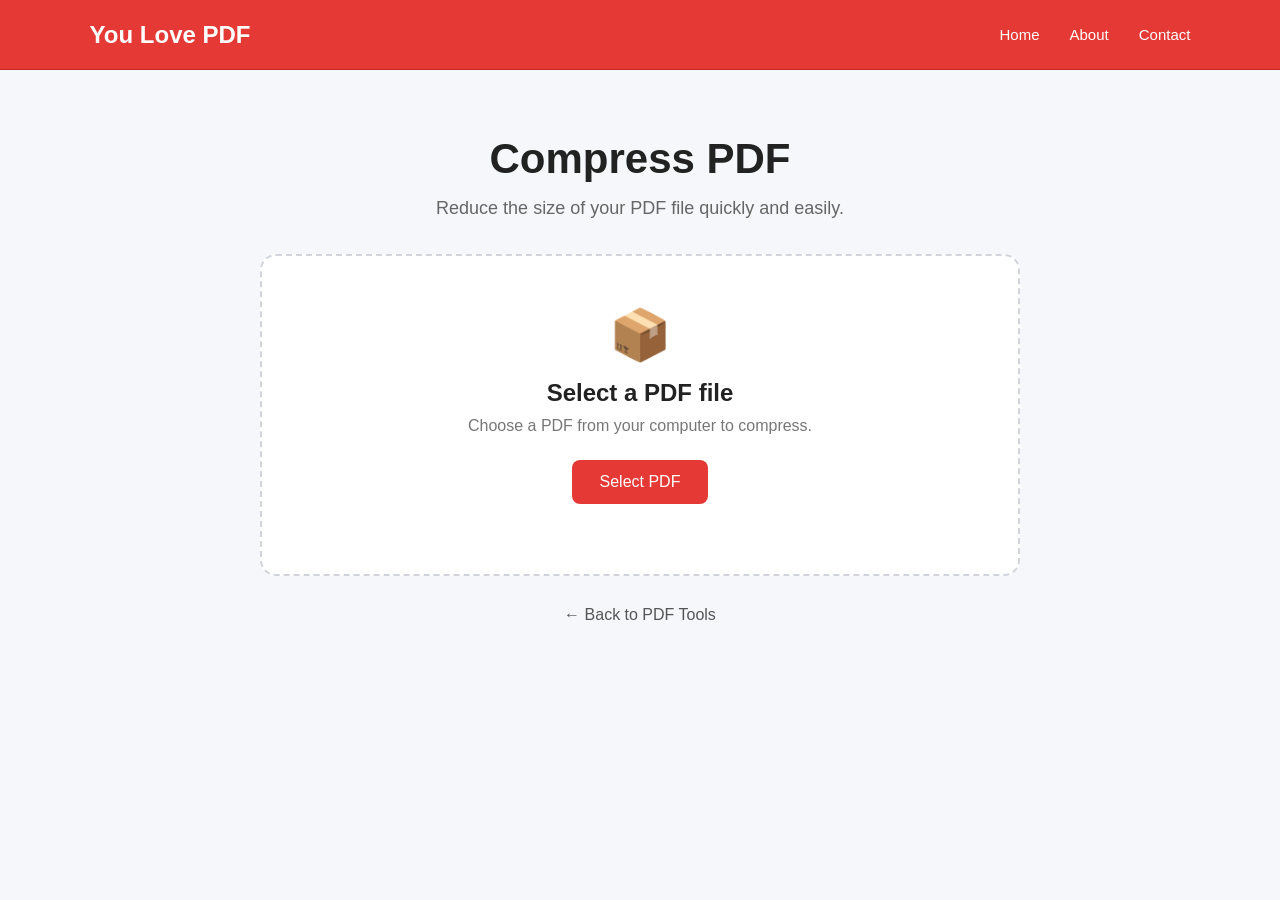
==== tools/compress.html @ 7186e569 "Update compress.html" ====
<!DOCTYPE html><html lang="en"><head>
    <meta charset="UTF-8">
    <meta name="viewport" content="width=device-width, initial-scale=1.0"><title>Compress PDF - You Love PDF</title>

<style>
    * {
        margin: 0;
        padding: 0;
        box-sizing: border-box;
    }

    body {
        font-family: Arial, sans-serif;
        background: #f5f7fb;
        color: #222;
    }

    .header {
        width: 100%;
        min-height: 70px;
        background: #e53935;
        display: flex;
        align-items: center;
        justify-content: space-between;
        padding: 0 7%;
        border-bottom: 1px solid #c62828;
        position: sticky;
        top: 0;
        z-index: 1000;
    }

    .logo {
        font-size: 24px;
        font-weight: bold;
        color: #ffffff;
    }

    .navbar {
        display: flex;
        gap: 30px;
    }

    .navbar a {
        text-decoration: none;
        color: #ffffff;
        font-size: 15px;
        transition: color 0.2s ease;
    }

    .navbar a:hover {
        color: #ffd6d6;
    }

    .top-ad {
        width: min(970px, 92%);
        min-height: 90px;
        margin: 18px auto 0;
        background: #ffffff;
        border: 1px solid #e2e5ea;
        border-radius: 10px;
        display: flex;
        align-items: center;
        justify-content: center;
        color: #999;
        font-size: 13px;
        position: relative;
        overflow: hidden;
    }

    .top-ad-label {
        position: absolute;
        top: 6px;
        left: 8px;
        font-size: 10px;
        color: #aaa;
        text-transform: uppercase;
    }

    .container {
        max-width: 800px;
        margin: 45px auto 70px;
        padding: 20px;
        text-align: center;
    }

    h1 {
        font-size: 42px;
        margin-bottom: 15px;
    }

    .description {
        color: #666;
        font-size: 18px;
        margin-bottom: 35px;
    }

    .upload-box {
        background: white;
        border: 2px dashed #d1d5db;
        border-radius: 16px;
        padding: 50px 20px;
    }

    .upload-icon {
        font-size: 50px;
        margin-bottom: 15px;
    }

    .upload-box h2 {
        margin-bottom: 10px;
    }

    .upload-box p {
        color: #777;
        margin-bottom: 25px;
    }

    .upload-button {
        display: inline-block;
        background: #e53935;
        color: white;
        padding: 13px 28px;
        border-radius: 8px;
        cursor: pointer;
        font-size: 16px;
    }

    .upload-button:hover {
        background: #c62828;
    }

    #pdfFile {
        display: none;
    }

    #fileName {
        margin-top: 20px;
        color: #333;
        font-weight: bold;
    }

    #fileSize {
        margin-top: 8px;
        color: #666;
    }

    #compressButton {
        display: none;
        margin-top: 20px;
        padding: 13px 28px;
        background: #e53935;
        color: white;
        border: none;
        border-radius: 8px;
        cursor: pointer;
        font-size: 16px;
    }

    #compressButton:hover {
        background: #c62828;
    }

    #compressButton:disabled {
        opacity: 0.7;
        cursor: not-allowed;
    }

    #processingArea {
        display: none;
        margin: 28px auto 0;
        max-width: 520px;
    }

    #progressPercentage {
        font-size: 22px;
        font-weight: bold;
        margin-bottom: 10px;
    }

    .progress-track {
        width: 100%;
        height: 12px;
        background: #e5e7eb;
        border-radius: 999px;
        overflow: hidden;
    }

    #progressBar {
        width: 0%;
        height: 100%;
        background: #e53935;
        border-radius: 999px;
        transition: width 0.25s ease;
    }

    #progressText {
        margin-top: 10px;
        color: #666;
        font-size: 14px;
    }

    #status {
        margin-top: 20px;
        color: #555;
        font-weight: bold;
    }

    #result {
        margin-top: 15px;
        color: #333;
    }

    #downloadButton {
        display: none;
        margin: 24px auto 0;
        padding: 13px 28px;
        background: #e53935;
        color: white;
        border: none;
        border-radius: 8px;
        cursor: pointer;
        font-size: 16px;
    }

    #downloadButton:hover {
        background: #c62828;
    }

    /* Modal overlay */
    #adWatchPanel {
        display: none;
        position: fixed;
        inset: 0;
        background: rgba(0, 0, 0, 0.55);
        z-index: 5000;
        align-items: center;
        justify-content: center;
        padding: 20px;
    }

    .ad-modal {
        width: min(500px, 100%);
        background: #ffffff;
        border-radius: 14px;
        padding: 25px;
        text-align: center;
        box-shadow: 0 20px 60px rgba(0, 0, 0, 0.25);
    }

    .ad-modal h3 {
        margin-bottom: 10px;
        font-size: 22px;
    }

    .ad-modal p {
        color: #666;
        font-size: 14px;
        line-height: 1.5;
        margin-bottom: 18px;
    }

    .ad-watch-box {
        min-height: 180px;
        background: #f8f8f8;
        border: 1px dashed #cfd3d8;
        border-radius: 8px;
        display: flex;
        align-items: center;
        justify-content: center;
        color: #999;
        margin-bottom: 18px;
    }

    #watchAdButton,
    #finalDownloadButton {
        padding: 12px 25px;
        border: none;
        border-radius: 8px;
        background: #e53935;
        color: #fff;
        cursor: pointer;
        font-size: 15px;
    }

    #watchAdButton:hover,
    #finalDownloadButton:hover {
        background: #c62828;
    }

    #watchAdButton:disabled {
        opacity: 0.65;
        cursor: not-allowed;
    }

    #finalDownloadButton {
        display: none;
    }

    .ad-complete-message {
        display: none;
        color: #16803c;
        font-weight: bold;
        margin-bottom: 15px;
    }

    .back-button {
        display: inline-block;
        margin-top: 30px;
        text-decoration: none;
        color: #555;
    }

    @media (max-width: 768px) {

        .header {
            min-height: auto;
            padding: 20px;
            flex-direction: column;
            gap: 15px;
        }

        .navbar {
            gap: 18px;
            flex-wrap: wrap;
            justify-content: center;
        }

        .top-ad {
            min-height: 70px;
        }

        .container {
            margin: 40px auto;
        }

        h1 {
            font-size: 32px;
        }

        .upload-box {
            padding: 40px 15px;
        }
    }
</style>

</head><body><header class="header">

    <div class="logo">
        You Love PDF
    </div>

    <nav class="navbar">
        <a href="../index.html">Home</a>
        <a href="../index.html#about">About</a>
        <a href="../index.html#contact">Contact</a>
    </nav>

</header>


<!-- Top Advertisement -->
<script>
  atOptions = {
    'key' : 'cf214cc4beeef86b4675d612a4bde530',
    'format' : 'iframe',
    'height' : 90,
    'width' : 728,
    'params' : {}
  };
</script>
<script src="https://www.highrevenueformat.com/cf214cc4beeef86b4675d612a4bde530/invoke.js"></script>


<main class="container">

    <h1>Compress PDF</h1>

    <p class="description">
        Reduce the size of your PDF file quickly and easily.
    </p>


    <div class="upload-box">

        <div class="upload-icon">📦</div>

        <h2>Select a PDF file</h2>

        <p>
            Choose a PDF from your computer to compress.
        </p>


        <label for="pdfFile" class="upload-button">
            Select PDF
        </label>

        <input
            type="file"
            id="pdfFile"
            accept=".pdf,application/pdf"
        >


        <div id="fileName"></div>

        <div id="fileSize"></div>


        <button id="compressButton">
            Compress PDF
        </button>


        <div id="processingArea">

            <div id="progressPercentage">
                0%
            </div>

            <div class="progress-track">
                <div id="progressBar"></div>
            </div>

            <div id="progressText">
                Preparing...
            </div>

            <button id="downloadButton">
                Download PDF
            </button>

        </div>


        <div id="status"></div>

        <div id="result"></div>

    </div>


    <a href="../index.html" class="back-button">
        ← Back to PDF Tools
    </a>

</main>


<!-- Watch Ad Modal -->
<div id="adWatchPanel">

    <div class="ad-modal">

        <h3>
            Watch Ad to Download
        </h3>

        <p>
            Your PDF is ready. Watch the advertisement to unlock your download.
        </p>

        <div class="ad-watch-box" id="adContainer">
            Advertisement
        </div>

        <div class="ad-complete-message" id="adCompleteMessage">
            Ad completed. Your PDF is ready to download.
        </div>

        <button id="watchAdButton">
            Watch Ad
        </button>

        <button id="finalDownloadButton">
            Download PDF
        </button>

    </div>

</div>


<script>

    const BACKEND_URL =
        "https://you-love-pdf-backend.onrender.com";


    const pdfFile =
        document.getElementById("pdfFile");

    const fileName =
        document.getElementById("fileName");

    const fileSize =
        document.getElementById("fileSize");

    const compressButton =
        document.getElementById("compressButton");

    const status =
        document.getElementById("status");

    const result =
        document.getElementById("result");

    const progressArea =
        document.getElementById("processingArea");

    const progressBar =
        document.getElementById("progressBar");

    const progressPercentage =
        document.getElementById("progressPercentage");

    const progressText =
        document.getElementById("progressText");

    const downloadButton =
        document.getElementById("downloadButton");

    const adWatchPanel =
        document.getElementById("adWatchPanel");

    const watchAdButton =
        document.getElementById("watchAdButton");

    const finalDownloadButton =
        document.getElementById("finalDownloadButton");

    const adCompleteMessage =
        document.getElementById("adCompleteMessage");


    let readyDownloadUrl = null;

    let readyDownloadName = null;


    function formatSize(bytes) {

        if (bytes < 1024) {
            return bytes.toFixed(0) + " B";
        }

        if (bytes < 1024 * 1024) {
            return (bytes / 1024).toFixed(2) + " KB";
        }

        return (bytes / (1024 * 1024)).toFixed(2) + " MB";
    }


    pdfFile.addEventListener("change", function () {

        if (pdfFile.files.length === 0) {
            return;
        }


        const file =
            pdfFile.files[0];


        if (
            file.type !== "application/pdf" &&
            !file.name.toLowerCase().endsWith(".pdf")
        ) {

            alert("Please select a PDF file.");

            pdfFile.value = "";

            return;
        }


        fileName.textContent =
            "Selected: " + file.name;


        fileSize.textContent =
            "Original size: " +
            formatSize(file.size);


        compressButton.style.display =
            "inline-block";


        status.textContent = "";

        result.textContent = "";

    });


    compressButton.addEventListener(
        "click",
        async function () {

            if (pdfFile.files.length === 0) {

                alert(
                    "Please select a PDF file first."
                );

                return;
            }


            const file =
                pdfFile.files[0];


            compressButton.disabled =
                true;

            downloadButton.style.display =
                "none";


            if (readyDownloadUrl) {

                URL.revokeObjectURL(
                    readyDownloadUrl
                );

                readyDownloadUrl = null;
            }


            progressArea.style.display =
                "block";


            status.textContent = "";

            result.textContent = "";

            progressBar.style.width =
                "0%";

            progressPercentage.textContent =
                "0%";

            progressPercentage.style.display =
                "";

            document
                .querySelector(
                    "#processingArea .progress-track"
                )
                .style.display = "";


            progressText.textContent =
                "Preparing compression...";

            progressText.style.display =
                "";


            compressButton.textContent =
                "Compressing...";


            status.textContent =
                "Uploading PDF...";


            let progress = 5;


            progressBar.style.width =
                progress + "%";

            progressPercentage.textContent =
                progress + "%";


            const progressTimer =
                setInterval(function () {

                    if (progress < 90) {

                        progress += Math.max(
                            1,
                            Math.round(
                                (90 - progress) / 12
                            )
                        );


                        if (progress > 90) {
                            progress = 90;
                        }


                        progressBar.style.width =
                            progress + "%";


                        progressPercentage.textContent =
                            progress + "%";


                        progressText.textContent =
                            progress < 35
                                ? "Uploading PDF..."
                                : "Compressing PDF...";
                    }

                }, 350);


            try {

                const formData =
                    new FormData();


                formData.append(
                    "file",
                    file
                );


                status.textContent =
                    "Compressing PDF...";


                const response =
                    await fetch(
                        BACKEND_URL + "/compress",
                        {
                            method: "POST",
                            body: formData
                        }
                    );


                if (!response.ok) {

                    let errorMessage =
                        "PDF compression failed.";


                    try {

                        const errorData =
                            await response.json();


                        if (errorData.message) {

                            errorMessage =
                                errorData.message;
                        }

                    } catch (e) {

                    }


                    throw new Error(
                        errorMessage
                    );
                }


                status.textContent =
                    "Preparing download...";


                const compressedBlob =
                    await response.blob();


                clearInterval(
                    progressTimer
                );


                const compressedSize =
                    compressedBlob.size;


                readyDownloadUrl =
                    URL.createObjectURL(
                        compressedBlob
                    );


                readyDownloadName =
                    "compressed-" +
                    file.name;


                progressBar.style.width =
                    "100%";


                progressPercentage.textContent =
                    "100%";


                progressText.textContent =
                    "PDF is ready to download.";


                if (compressedSize < file.size) {

                    const reduction =
                        (
                            (
                                (file.size - compressedSize)
                                / file.size
                            ) * 100
                        ).toFixed(1);


                    status.textContent =
                        "Compression complete!";


                    result.textContent =
                        "Original: " +
                        formatSize(file.size) +
                        " → Compressed: " +
                        formatSize(compressedSize) +
                        " (" +
                        reduction +
                        "% smaller)";

                } else {

                    status.textContent =
                        "PDF processed successfully.";


                    result.textContent =
                        "The PDF could not be reduced further, so the original file was kept.";
                }


                setTimeout(function () {

                    progressPercentage.style.display =
                        "none";


                    document
                        .querySelector(
                            "#processingArea .progress-track"
                        )
                        .style.display =
                        "none";


                    progressText.style.display =
                        "none";


                    downloadButton.style.display =
                        "inline-block";

                }, 250);


            } catch (error) {

                clearInterval(
                    progressTimer
                );


                progressArea.style.display =
                    "none";


                progressPercentage.style.display =
                    "";


                document
                    .querySelector(
                        "#processingArea .progress-track"
                    )
                    .style.display =
                    "";


                progressText.style.display =
                    "";


                downloadButton.style.display =
                    "none";


                console.error(
                    "Compression error:",
                    error
                );


                status.textContent =
                    "";


                alert(
                    error.message ||
                    "Sorry, this PDF could not be compressed."
                );

            }


            compressButton.disabled =
                false;


            compressButton.textContent =
                "Compress PDF";

        }
    );


    /*
     * STEP 1:
     * User clicks Download PDF.
     * Open the Watch Ad popup.
     */

    downloadButton.addEventListener(
        "click",
        function () {

            if (!readyDownloadUrl) {

                alert(
                    "Your PDF is not ready yet."
                );

                return;
            }


            adWatchPanel.style.display =
                "flex";


            watchAdButton.disabled =
                false;


            watchAdButton.textContent =
                "Watch Ad";


            finalDownloadButton.style.display =
                "none";


            adCompleteMessage.style.display =
                "none";

        }
    );


    /*
     * STEP 2:
     * Demo advertisement.
     *
     * IMPORTANT:
     * This is only a temporary demo timer.
     * Later the real ad provider callback
     * can be connected here.
     */

    watchAdButton.addEventListener(
        "click",
        function () {

            watchAdButton.disabled =
                true;


            let seconds = 5;


            watchAdButton.textContent =
                "Ad playing... " +
                seconds +
                "s";


            const adTimer =
                setInterval(
                    function () {

                        seconds--;


                        if (seconds > 0) {

                            watchAdButton.textContent =
                                "Ad playing... " +
                                seconds +
                                "s";

                        } else {

                            clearInterval(
                                adTimer
                            );


                            watchAdButton.style.display =
                                "none";


                            adCompleteMessage.style.display =
                                "block";


                            /*
                             * Do NOT automatically
                             * download here.
                             *
                             * The user must click the
                             * final download button.
                             */

                            finalDownloadButton.style.display =
                                "inline-block";

                        }

                    },
                    1000
                );

        }
    );


    /*
     * STEP 3:
     * Actual PDF download.
     *
     * This happens from a real user click,
     * so browser download blocking is avoided.
     */

    finalDownloadButton.addEventListener(
        "click",
        function () {

            if (!readyDownloadUrl) {

                alert(
                    "Your PDF is not ready yet."
                );

                return;
            }


            const downloadLink =
                document.createElement("a");


            downloadLink.href =
                readyDownloadUrl;


            downloadLink.download =
                readyDownloadName ||
                "compressed.pdf";


            document.body.appendChild(
                downloadLink
            );


            downloadLink.click();


            downloadLink.remove();


            /*
             * Close popup after download.
             */

            setTimeout(function () {

                adWatchPanel.style.display =
                    "none";


                finalDownloadButton.style.display =
                    "none";


                adCompleteMessage.style.display =
                    "none";


                watchAdButton.style.display =
                    "inline-block";


                watchAdButton.disabled =
                    false;


                watchAdButton.textContent =
                    "Watch Ad";


            }, 500);


            /*
             * Release the temporary
             * browser memory after download.
             */

            setTimeout(function () {

                if (readyDownloadUrl) {

                    URL.revokeObjectURL(
                        readyDownloadUrl
                    );

                    readyDownloadUrl = null;
                }

            }, 1500);

        }
    );


    /*
     * Close popup if user clicks
     * outside the modal.
     */

    adWatchPanel.addEventListener(
        "click",
        function (event) {

            if (event.target === adWatchPanel) {

                adWatchPanel.style.display =
                    "none";
            }

        }
    );

</script>

</body></html>
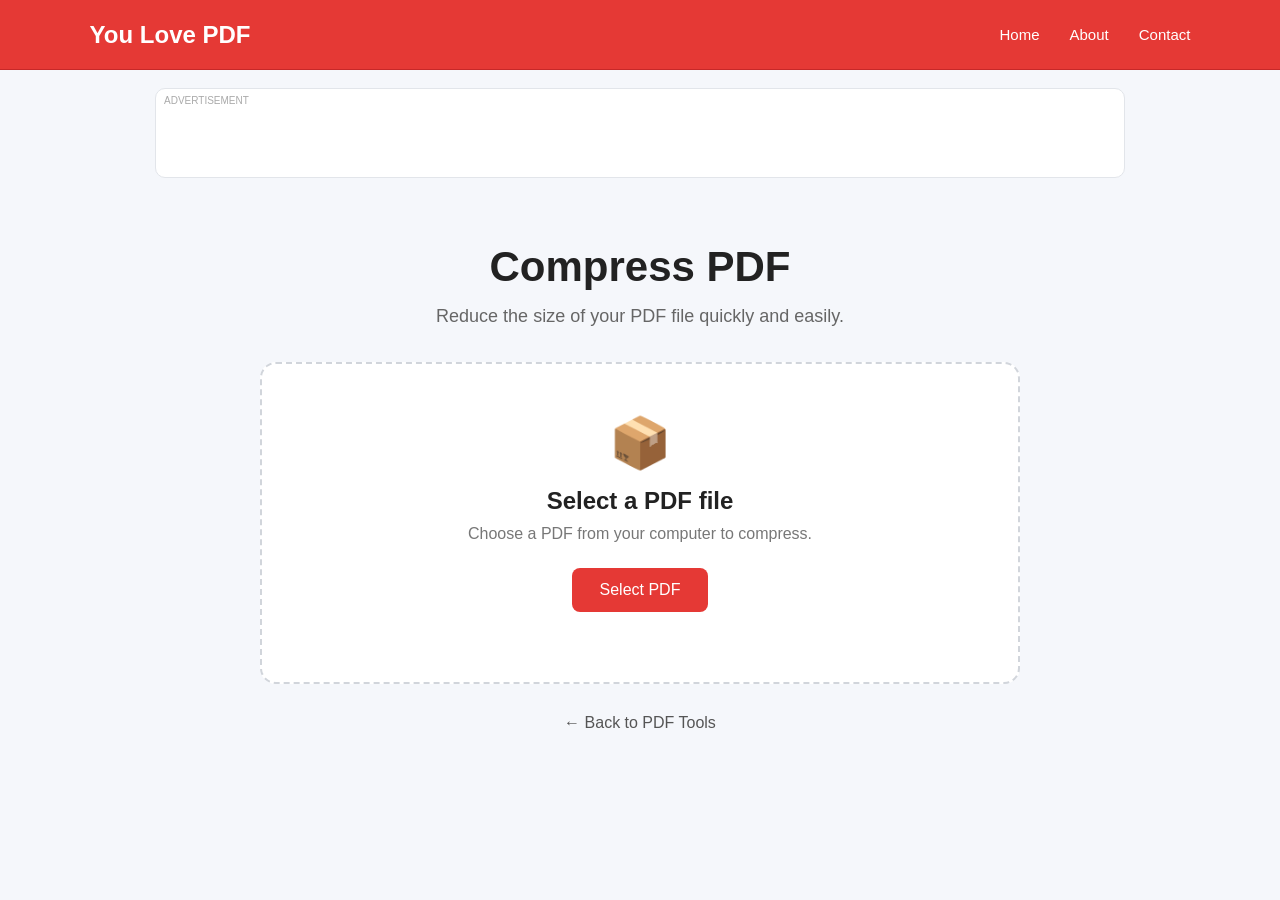
==== commit 407dc315: "Update compress.html" ====
--- a/tools/compress.html
+++ b/tools/compress.html
@@ -359,16 +359,25 @@
 
 
 <!-- Top Advertisement -->
-<script>
-  atOptions = {
-    'key' : 'cf214cc4beeef86b4675d612a4bde530',
-    'format' : 'iframe',
-    'height' : 90,
-    'width' : 728,
-    'params' : {}
-  };
-</script>
-<script src="https://www.highrevenueformat.com/cf214cc4beeef86b4675d612a4bde530/invoke.js"></script>
+    
+<div class="top-ad">
+    <span class="top-ad-label">Advertisement</span>
+
+    <div class="ad-container">
+        <script>
+            atOptions = {
+                'key' : 'cf214cc4beeef86b4675d612a4bde530',
+                'format' : 'iframe',
+                'height' : 90,
+                'width' : 728,
+                'params' : {}
+            };
+        </script>
+
+        <script src="https://www.highrevenueformat.com/cf214cc4beeef86b4675d612a4bde530/invoke.js"></script>
+    </div>
+</div>
+
 
 
 <main class="container">
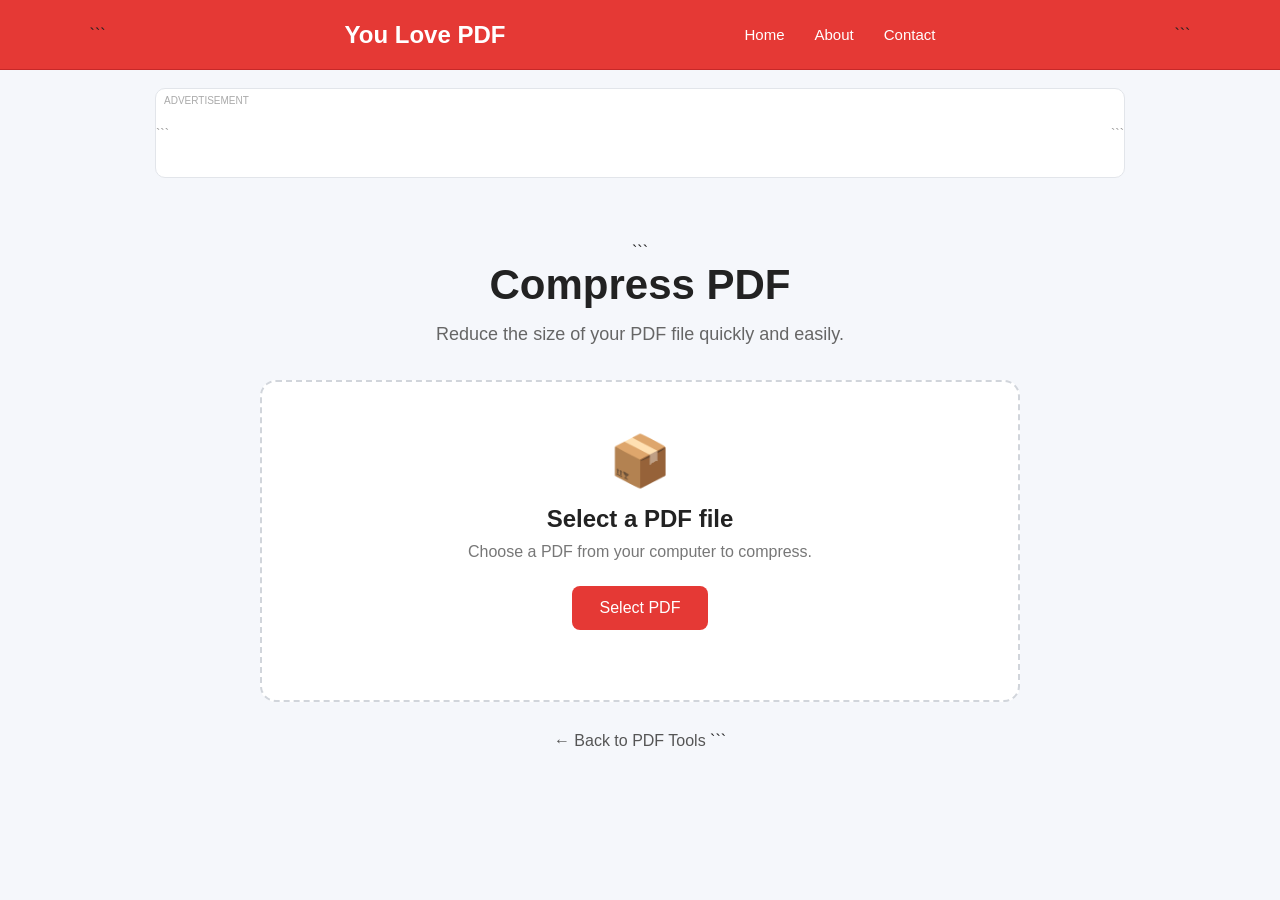
==== commit e76f5d05: "Update compress.html" ====
--- a/tools/compress.html
+++ b/tools/compress.html
@@ -1,6 +1,10 @@
-<!DOCTYPE html><html lang="en"><head>
+<!DOCTYPE html>
+
+<html lang="en">
+<head>
     <meta charset="UTF-8">
-    <meta name="viewport" content="width=device-width, initial-scale=1.0"><title>Compress PDF - You Love PDF</title>
+    <meta name="viewport" content="width=device-width, initial-scale=1.0">
+    <title>Compress PDF - You Love PDF</title>
 
 <style>
     * {
@@ -74,6 +78,21 @@
         font-size: 10px;
         color: #aaa;
         text-transform: uppercase;
+        z-index: 2;
+    }
+
+    .ad-container {
+        width: 100%;
+        display: flex;
+        justify-content: center;
+        align-items: center;
+        text-align: center;
+        overflow: hidden;
+    }
+
+    .ad-container iframe {
+        display: block !important;
+        margin: 0 auto !important;
     }
 
     .container {
@@ -199,6 +218,36 @@
         font-size: 14px;
     }
 
+    /* Please wait area */
+
+    #pleaseWaitArea {
+        display: none;
+        margin-top: 18px;
+    }
+
+    #pleaseWaitText {
+        color: #666;
+        font-size: 14px;
+        font-weight: bold;
+        margin-bottom: 12px;
+    }
+
+    .processing-ad {
+        width: 100%;
+        min-height: 60px;
+        display: flex;
+        justify-content: center;
+        align-items: center;
+        overflow: hidden;
+        background: #ffffff;
+        border-radius: 8px;
+    }
+
+    .processing-ad iframe {
+        display: block !important;
+        margin: 0 auto !important;
+    }
+
     #status {
         margin-top: 20px;
         color: #555;
@@ -226,83 +275,6 @@
         background: #c62828;
     }
 
-    /* Modal overlay */
-    #adWatchPanel {
-        display: none;
-        position: fixed;
-        inset: 0;
-        background: rgba(0, 0, 0, 0.55);
-        z-index: 5000;
-        align-items: center;
-        justify-content: center;
-        padding: 20px;
-    }
-
-    .ad-modal {
-        width: min(500px, 100%);
-        background: #ffffff;
-        border-radius: 14px;
-        padding: 25px;
-        text-align: center;
-        box-shadow: 0 20px 60px rgba(0, 0, 0, 0.25);
-    }
-
-    .ad-modal h3 {
-        margin-bottom: 10px;
-        font-size: 22px;
-    }
-
-    .ad-modal p {
-        color: #666;
-        font-size: 14px;
-        line-height: 1.5;
-        margin-bottom: 18px;
-    }
-
-    .ad-watch-box {
-        min-height: 180px;
-        background: #f8f8f8;
-        border: 1px dashed #cfd3d8;
-        border-radius: 8px;
-        display: flex;
-        align-items: center;
-        justify-content: center;
-        color: #999;
-        margin-bottom: 18px;
-    }
-
-    #watchAdButton,
-    #finalDownloadButton {
-        padding: 12px 25px;
-        border: none;
-        border-radius: 8px;
-        background: #e53935;
-        color: #fff;
-        cursor: pointer;
-        font-size: 15px;
-    }
-
-    #watchAdButton:hover,
-    #finalDownloadButton:hover {
-        background: #c62828;
-    }
-
-    #watchAdButton:disabled {
-        opacity: 0.65;
-        cursor: not-allowed;
-    }
-
-    #finalDownloadButton {
-        display: none;
-    }
-
-    .ad-complete-message {
-        display: none;
-        color: #16803c;
-        font-weight: bold;
-        margin-bottom: 15px;
-    }
-
     .back-button {
         display: inline-block;
         margin-top: 30px;
@@ -340,155 +312,175 @@
         .upload-box {
             padding: 40px 15px;
         }
+
+        .ad-container iframe {
+            max-width: 100% !important;
+        }
+
+        .processing-ad iframe {
+            max-width: 100% !important;
+        }
     }
 </style>
 
-</head><body><header class="header">
-
-    <div class="logo">
-        You Love PDF
+</head>
+
+<body>
+
+<header class="header">
+
+```
+<div class="logo">
+    You Love PDF
+</div>
+
+<nav class="navbar">
+    <a href="../index.html">Home</a>
+    <a href="../index.html#about">About</a>
+    <a href="../index.html#contact">Contact</a>
+</nav>
+```
+
+</header>
+
+<!-- Top Advertisement -->
+
+<div class="top-ad">
+
+```
+<span class="top-ad-label">
+    Advertisement
+</span>
+
+<div class="ad-container">
+
+    <script>
+        atOptions = {
+            'key' : '732f22f6c131ad492451f9a21d5b692e',
+            'format' : 'iframe',
+            'height' : 60,
+            'width' : 468,
+            'params' : {}
+        };
+    </script>
+
+    <script src="https://www.highrevenueformat.com/732f22f6c131ad492451f9a21d5b692e/invoke.js"></script>
+
+</div>
+```
+
+</div>
+
+<main class="container">
+
+```
+<h1>
+    Compress PDF
+</h1>
+
+<p class="description">
+    Reduce the size of your PDF file quickly and easily.
+</p>
+
+
+<div class="upload-box">
+
+    <div class="upload-icon">
+        📦
     </div>
 
-    <nav class="navbar">
-        <a href="../index.html">Home</a>
-        <a href="../index.html#about">About</a>
-        <a href="../index.html#contact">Contact</a>
-    </nav>
-
-</header>
-
-
-<!-- Top Advertisement -->
-    
-<div class="top-ad">
-    <span class="top-ad-label">Advertisement</span>
-
-    <div class="ad-container">
-        <script>
-            atOptions = {
-                'key' : 'cf214cc4beeef86b4675d612a4bde530',
-                'format' : 'iframe',
-                'height' : 90,
-                'width' : 728,
-                'params' : {}
-            };
-        </script>
-
-        <script src="https://www.highrevenueformat.com/cf214cc4beeef86b4675d612a4bde530/invoke.js"></script>
-    </div>
-</div>
-
-
-
-<main class="container">
-
-    <h1>Compress PDF</h1>
-
-    <p class="description">
-        Reduce the size of your PDF file quickly and easily.
+    <h2>
+        Select a PDF file
+    </h2>
+
+    <p>
+        Choose a PDF from your computer to compress.
     </p>
 
 
-    <div class="upload-box">
-
-        <div class="upload-icon">📦</div>
-
-        <h2>Select a PDF file</h2>
-
-        <p>
-            Choose a PDF from your computer to compress.
-        </p>
-
-
-        <label for="pdfFile" class="upload-button">
-            Select PDF
-        </label>
-
-        <input
-            type="file"
-            id="pdfFile"
-            accept=".pdf,application/pdf"
-        >
-
-
-        <div id="fileName"></div>
-
-        <div id="fileSize"></div>
-
-
-        <button id="compressButton">
-            Compress PDF
-        </button>
-
-
-        <div id="processingArea">
-
-            <div id="progressPercentage">
-                0%
+    <label for="pdfFile" class="upload-button">
+        Select PDF
+    </label>
+
+    <input
+        type="file"
+        id="pdfFile"
+        accept=".pdf,application/pdf"
+    >
+
+
+    <div id="fileName"></div>
+
+    <div id="fileSize"></div>
+
+
+    <button id="compressButton">
+        Compress PDF
+    </button>
+
+
+    <div id="processingArea">
+
+        <div id="progressPercentage">
+            0%
+        </div>
+
+        <div class="progress-track">
+            <div id="progressBar"></div>
+        </div>
+
+        <div id="progressText">
+            Preparing...
+        </div>
+
+
+        <!-- Please Wait + Ad -->
+
+        <div id="pleaseWaitArea">
+
+            <div id="pleaseWaitText">
+                Please wait while your PDF is being processed...
             </div>
 
-            <div class="progress-track">
-                <div id="progressBar"></div>
+            <div class="processing-ad">
+
+                <script>
+                    atOptions = {
+                        'key' : '732f22f6c131ad492451f9a21d5b692e',
+                        'format' : 'iframe',
+                        'height' : 60,
+                        'width' : 468,
+                        'params' : {}
+                    };
+                </script>
+
+                <script src="https://www.highrevenueformat.com/732f22f6c131ad492451f9a21d5b692e/invoke.js"></script>
+
             </div>
 
-            <div id="progressText">
-                Preparing...
-            </div>
-
-            <button id="downloadButton">
-                Download PDF
-            </button>
-
         </div>
 
 
-        <div id="status"></div>
-
-        <div id="result"></div>
-
-    </div>
-
-
-    <a href="../index.html" class="back-button">
-        ← Back to PDF Tools
-    </a>
-
-</main>
-
-
-<!-- Watch Ad Modal -->
-<div id="adWatchPanel">
-
-    <div class="ad-modal">
-
-        <h3>
-            Watch Ad to Download
-        </h3>
-
-        <p>
-            Your PDF is ready. Watch the advertisement to unlock your download.
-        </p>
-
-        <div class="ad-watch-box" id="adContainer">
-            Advertisement
-        </div>
-
-        <div class="ad-complete-message" id="adCompleteMessage">
-            Ad completed. Your PDF is ready to download.
-        </div>
-
-        <button id="watchAdButton">
-            Watch Ad
-        </button>
-
-        <button id="finalDownloadButton">
+        <button id="downloadButton">
             Download PDF
         </button>
 
     </div>
 
+
+    <div id="status"></div>
+
+    <div id="result"></div>
+
 </div>
 
+
+<a href="../index.html" class="back-button">
+    ← Back to PDF Tools
+</a>
+```
+
+</main>
 
 <script>
 
@@ -526,21 +518,12 @@
     const progressText =
         document.getElementById("progressText");
 
+    const pleaseWaitArea =
+        document.getElementById("pleaseWaitArea");
+
     const downloadButton =
         document.getElementById("downloadButton");
 
-    const adWatchPanel =
-        document.getElementById("adWatchPanel");
-
-    const watchAdButton =
-        document.getElementById("watchAdButton");
-
-    const finalDownloadButton =
-        document.getElementById("finalDownloadButton");
-
-    const adCompleteMessage =
-        document.getElementById("adCompleteMessage");
-
 
     let readyDownloadUrl = null;
 
@@ -561,48 +544,53 @@
     }
 
 
-    pdfFile.addEventListener("change", function () {
-
-        if (pdfFile.files.length === 0) {
-            return;
-        }
-
-
-        const file =
-            pdfFile.files[0];
-
-
-        if (
-            file.type !== "application/pdf" &&
-            !file.name.toLowerCase().endsWith(".pdf")
-        ) {
-
-            alert("Please select a PDF file.");
-
-            pdfFile.value = "";
-
-            return;
-        }
-
-
-        fileName.textContent =
-            "Selected: " + file.name;
-
-
-        fileSize.textContent =
-            "Original size: " +
-            formatSize(file.size);
-
-
-        compressButton.style.display =
-            "inline-block";
-
-
-        status.textContent = "";
-
-        result.textContent = "";
-
-    });
+    pdfFile.addEventListener(
+        "change",
+        function () {
+
+            if (pdfFile.files.length === 0) {
+                return;
+            }
+
+
+            const file =
+                pdfFile.files[0];
+
+
+            if (
+                file.type !== "application/pdf" &&
+                !file.name.toLowerCase().endsWith(".pdf")
+            ) {
+
+                alert(
+                    "Please select a PDF file."
+                );
+
+                pdfFile.value = "";
+
+                return;
+            }
+
+
+            fileName.textContent =
+                "Selected: " + file.name;
+
+
+            fileSize.textContent =
+                "Original size: " +
+                formatSize(file.size);
+
+
+            compressButton.style.display =
+                "inline-block";
+
+
+            status.textContent = "";
+
+            result.textContent = "";
+
+        }
+    );
 
 
     compressButton.addEventListener(
@@ -626,6 +614,7 @@
             compressButton.disabled =
                 true;
 
+
             downloadButton.style.display =
                 "none";
 
@@ -644,18 +633,26 @@
                 "block";
 
 
+            pleaseWaitArea.style.display =
+                "block";
+
+
             status.textContent = "";
 
             result.textContent = "";
+
 
             progressBar.style.width =
                 "0%";
 
+
             progressPercentage.textContent =
                 "0%";
 
+
             progressPercentage.style.display =
                 "";
+
 
             document
                 .querySelector(
@@ -667,6 +664,7 @@
             progressText.textContent =
                 "Preparing compression...";
 
+
             progressText.style.display =
                 "";
 
@@ -685,43 +683,47 @@
             progressBar.style.width =
                 progress + "%";
 
+
             progressPercentage.textContent =
                 progress + "%";
 
 
             const progressTimer =
-                setInterval(function () {
-
-                    if (progress < 90) {
-
-                        progress += Math.max(
-                            1,
-                            Math.round(
-                                (90 - progress) / 12
-                            )
-                        );
-
-
-                        if (progress > 90) {
-                            progress = 90;
+                setInterval(
+                    function () {
+
+                        if (progress < 90) {
+
+                            progress += Math.max(
+                                1,
+                                Math.round(
+                                    (90 - progress) / 12
+                                )
+                            );
+
+
+                            if (progress > 90) {
+                                progress = 90;
+                            }
+
+
+                            progressBar.style.width =
+                                progress + "%";
+
+
+                            progressPercentage.textContent =
+                                progress + "%";
+
+
+                            progressText.textContent =
+                                progress < 35
+                                    ? "Uploading PDF..."
+                                    : "Compressing PDF...";
                         }
 
-
-                        progressBar.style.width =
-                            progress + "%";
-
-
-                        progressPercentage.textContent =
-                            progress + "%";
-
-
-                        progressText.textContent =
-                            progress < 35
-                                ? "Uploading PDF..."
-                                : "Compressing PDF...";
-                    }
-
-                }, 350);
+                    },
+                    350
+                );
 
 
             try {
@@ -854,28 +856,35 @@
                 }
 
 
-                setTimeout(function () {
-
-                    progressPercentage.style.display =
-                        "none";
-
-
-                    document
-                        .querySelector(
-                            "#processingArea .progress-track"
-                        )
-                        .style.display =
-                        "none";
-
-
-                    progressText.style.display =
-                        "none";
-
-
-                    downloadButton.style.display =
-                        "inline-block";
-
-                }, 250);
+                setTimeout(
+                    function () {
+
+                        progressPercentage.style.display =
+                            "none";
+
+
+                        document
+                            .querySelector(
+                                "#processingArea .progress-track"
+                            )
+                            .style.display =
+                            "none";
+
+
+                        progressText.style.display =
+                            "none";
+
+
+                        pleaseWaitArea.style.display =
+                            "none";
+
+
+                        downloadButton.style.display =
+                            "inline-block";
+
+                    },
+                    250
+                );
 
 
             } catch (error) {
@@ -886,6 +895,10 @@
 
 
                 progressArea.style.display =
+                    "none";
+
+
+                pleaseWaitArea.style.display =
                     "none";
 
 
@@ -939,9 +952,7 @@
 
 
     /*
-     * STEP 1:
-     * User clicks Download PDF.
-     * Open the Watch Ad popup.
+     * Direct PDF download
      */
 
     downloadButton.addEventListener(
@@ -958,128 +969,6 @@
             }
 
 
-            adWatchPanel.style.display =
-                "flex";
-
-
-            watchAdButton.disabled =
-                false;
-
-
-            watchAdButton.textContent =
-                "Watch Ad";
-
-
-            finalDownloadButton.style.display =
-                "none";
-
-
-            adCompleteMessage.style.display =
-                "none";
-
-        }
-    );
-
-
-    /*
-     * STEP 2:
-     * Demo advertisement.
-     *
-     * IMPORTANT:
-     * This is only a temporary demo timer.
-     * Later the real ad provider callback
-     * can be connected here.
-     */
-
-    watchAdButton.addEventListener(
-        "click",
-        function () {
-
-            watchAdButton.disabled =
-                true;
-
-
-            let seconds = 5;
-
-
-            watchAdButton.textContent =
-                "Ad playing... " +
-                seconds +
-                "s";
-
-
-            const adTimer =
-                setInterval(
-                    function () {
-
-                        seconds--;
-
-
-                        if (seconds > 0) {
-
-                            watchAdButton.textContent =
-                                "Ad playing... " +
-                                seconds +
-                                "s";
-
-                        } else {
-
-                            clearInterval(
-                                adTimer
-                            );
-
-
-                            watchAdButton.style.display =
-                                "none";
-
-
-                            adCompleteMessage.style.display =
-                                "block";
-
-
-                            /*
-                             * Do NOT automatically
-                             * download here.
-                             *
-                             * The user must click the
-                             * final download button.
-                             */
-
-                            finalDownloadButton.style.display =
-                                "inline-block";
-
-                        }
-
-                    },
-                    1000
-                );
-
-        }
-    );
-
-
-    /*
-     * STEP 3:
-     * Actual PDF download.
-     *
-     * This happens from a real user click,
-     * so browser download blocking is avoided.
-     */
-
-    finalDownloadButton.addEventListener(
-        "click",
-        function () {
-
-            if (!readyDownloadUrl) {
-
-                alert(
-                    "Your PDF is not ready yet."
-                );
-
-                return;
-            }
-
-
             const downloadLink =
                 document.createElement("a");
 
@@ -1104,79 +993,27 @@
             downloadLink.remove();
 
 
-            /*
-             * Close popup after download.
-             */
-
-            setTimeout(function () {
-
-                adWatchPanel.style.display =
-                    "none";
-
-
-                finalDownloadButton.style.display =
-                    "none";
-
-
-                adCompleteMessage.style.display =
-                    "none";
-
-
-                watchAdButton.style.display =
-                    "inline-block";
-
-
-                watchAdButton.disabled =
-                    false;
-
-
-                watchAdButton.textContent =
-                    "Watch Ad";
-
-
-            }, 500);
-
-
-            /*
-             * Release the temporary
-             * browser memory after download.
-             */
-
-            setTimeout(function () {
-
-                if (readyDownloadUrl) {
-
-                    URL.revokeObjectURL(
-                        readyDownloadUrl
-                    );
-
-                    readyDownloadUrl = null;
-                }
-
-            }, 1500);
+            setTimeout(
+                function () {
+
+                    if (readyDownloadUrl) {
+
+                        URL.revokeObjectURL(
+                            readyDownloadUrl
+                        );
+
+                        readyDownloadUrl =
+                            null;
+                    }
+
+                },
+                1500
+            );
 
         }
     );
 
-
-    /*
-     * Close popup if user clicks
-     * outside the modal.
-     */
-
-    adWatchPanel.addEventListener(
-        "click",
-        function (event) {
-
-            if (event.target === adWatchPanel) {
-
-                adWatchPanel.style.display =
-                    "none";
-            }
-
-        }
-    );
-
 </script>
 
-</body></html>
+</body>
+</html>
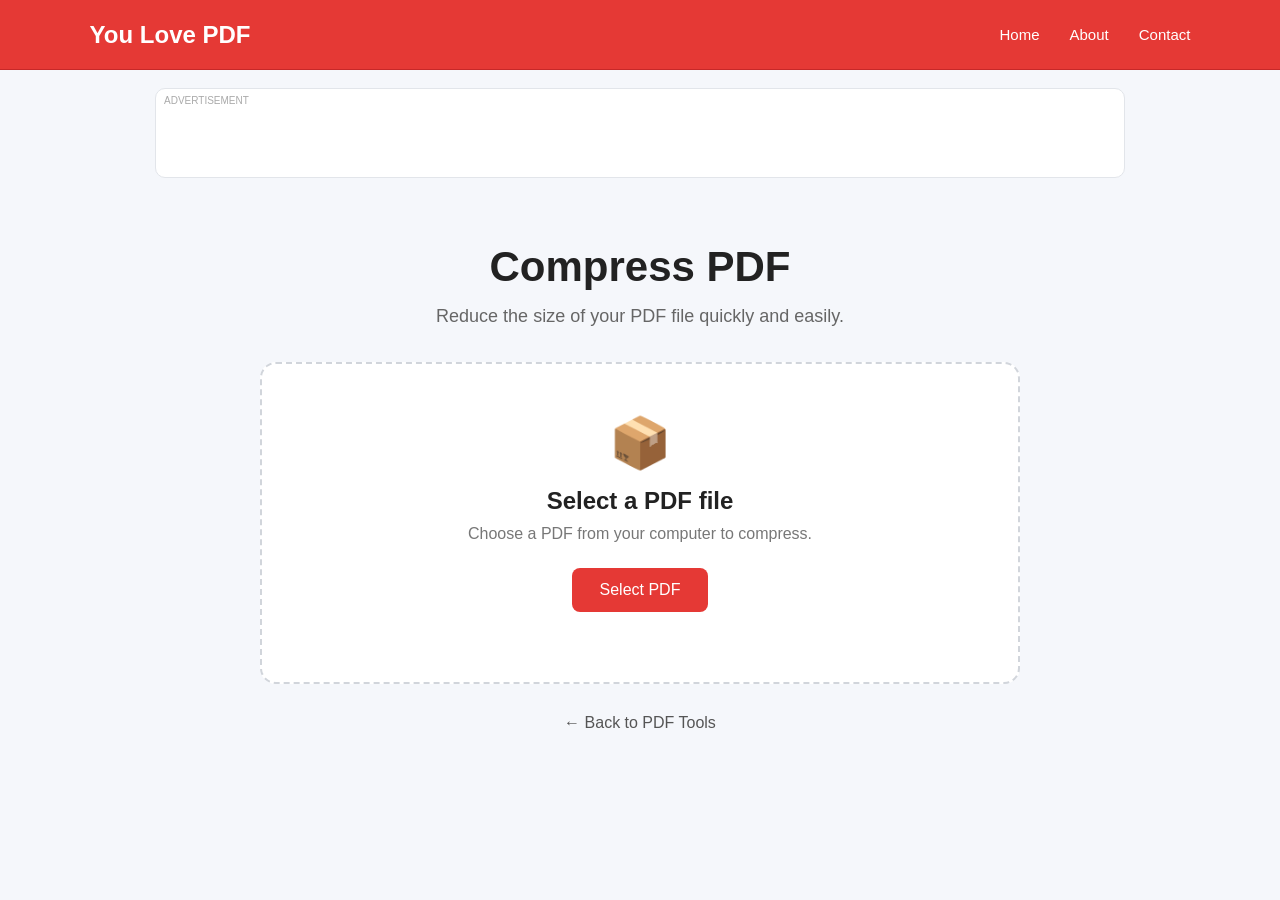
==== commit 98944fcf: "Update compress.html" ====
--- a/tools/compress.html
+++ b/tools/compress.html
@@ -329,7 +329,7 @@
 
 <header class="header">
 
-```
+
 <div class="logo">
     You Love PDF
 </div>
@@ -339,7 +339,7 @@
     <a href="../index.html#about">About</a>
     <a href="../index.html#contact">Contact</a>
 </nav>
-```
+
 
 </header>
 
@@ -347,7 +347,7 @@
 
 <div class="top-ad">
 
-```
+
 <span class="top-ad-label">
     Advertisement
 </span>
@@ -367,13 +367,13 @@
     <script src="https://www.highrevenueformat.com/732f22f6c131ad492451f9a21d5b692e/invoke.js"></script>
 
 </div>
-```
+
 
 </div>
 
 <main class="container">
 
-```
+
 <h1>
     Compress PDF
 </h1>
@@ -478,7 +478,7 @@
 <a href="../index.html" class="back-button">
     ← Back to PDF Tools
 </a>
-```
+
 
 </main>
 
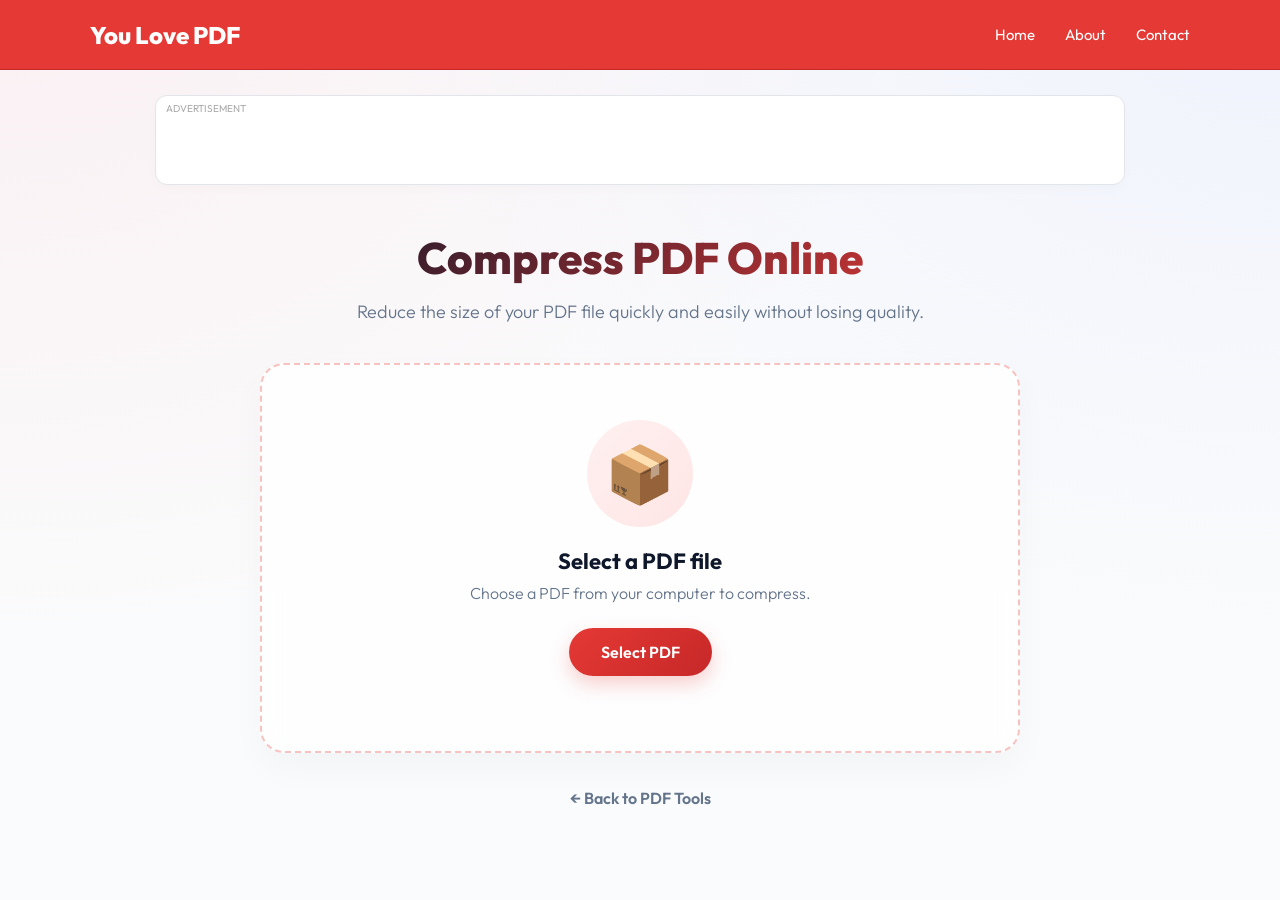
==== commit 55403489: "Update compress.html" ====
--- a/tools/compress.html
+++ b/tools/compress.html
@@ -1,1018 +1,656 @@
 <!DOCTYPE html>
-
 <html lang="en">
 <head>
     <meta charset="UTF-8">
     <meta name="viewport" content="width=device-width, initial-scale=1.0">
-    <title>Compress PDF - You Love PDF</title>
-
-<style>
-    * {
-        margin: 0;
-        padding: 0;
-        box-sizing: border-box;
+    
+    <!-- SEO Primary Meta Tags -->
+    <title>Compress PDF to 100kb Online Free - YouLovePDF</title>
+    <meta name="title" content="Compress PDF to 100kb Online Free - YouLovePDF">
+    <meta name="description" content="Compress PDF online for free. Reduce PDF file size below 100kb or 50kb quickly without losing quality. Perfect for Aadhar, PAN, and Resume uploads.">
+    <meta name="keywords" content="compress pdf to 100kb online free, reduce pdf file size below 50kb, compress aadhar card pdf file size, compress pdf free no sign up">
+    <meta name="robots" content="index, follow">
+    <link rel="canonical" href="https://youlovepdf.online/tools/compress.html">
+
+    <!-- Open Graph / Social Media -->
+    <meta property="og:title" content="Compress PDF to 100kb Online Free - YouLovePDF">
+    <meta property="og:description" content="Free online PDF compressor to reduce PDF file size quickly and easily without installation.">
+    <meta property="og:type" content="website">
+    <meta property="og:url" content="https://youlovepdf.online/tools/compress.html">
+    <meta property="og:image" content="https://youlovepdf.online/og-image.png">
+    <meta name="twitter:card" content="summary_large_image">
+    <link rel="icon" type="image/png" href="../favicon.png">
+
+    <!-- Google Fonts for Premium Look -->
+    <link rel="preconnect" href="https://fonts.googleapis.com">
+    <link rel="preconnect" href="https://fonts.gstatic.com" crossorigin>
+    <link href="https://fonts.googleapis.com/css2?family=Outfit:wght@300;400;600;800&display=swap" rel="stylesheet">
+
+    <!-- Schema Structured Data -->
+    <script type="application/ld+json">
+    {
+      "@context": "https://schema.org",
+      "@type": "WebApplication",
+      "name": "YouLovePDF - Compress PDF",
+      "url": "https://youlovepdf.online/tools/compress.html",
+      "description": "Reduce PDF file size for free without losing quality.",
+      "applicationCategory": "Utility",
+      "operatingSystem": "All"
     }
-
-    body {
-        font-family: Arial, sans-serif;
-        background: #f5f7fb;
-        color: #222;
-    }
-
-    .header {
-        width: 100%;
-        min-height: 70px;
-        background: #e53935;
-        display: flex;
-        align-items: center;
-        justify-content: space-between;
-        padding: 0 7%;
-        border-bottom: 1px solid #c62828;
-        position: sticky;
-        top: 0;
-        z-index: 1000;
-    }
-
-    .logo {
-        font-size: 24px;
-        font-weight: bold;
-        color: #ffffff;
-    }
-
-    .navbar {
-        display: flex;
-        gap: 30px;
-    }
-
-    .navbar a {
-        text-decoration: none;
-        color: #ffffff;
-        font-size: 15px;
-        transition: color 0.2s ease;
-    }
-
-    .navbar a:hover {
-        color: #ffd6d6;
-    }
-
-    .top-ad {
-        width: min(970px, 92%);
-        min-height: 90px;
-        margin: 18px auto 0;
-        background: #ffffff;
-        border: 1px solid #e2e5ea;
-        border-radius: 10px;
-        display: flex;
-        align-items: center;
-        justify-content: center;
-        color: #999;
-        font-size: 13px;
-        position: relative;
-        overflow: hidden;
-    }
-
-    .top-ad-label {
-        position: absolute;
-        top: 6px;
-        left: 8px;
-        font-size: 10px;
-        color: #aaa;
-        text-transform: uppercase;
-        z-index: 2;
-    }
-
-    .ad-container {
-        width: 100%;
-        display: flex;
-        justify-content: center;
-        align-items: center;
-        text-align: center;
-        overflow: hidden;
-    }
-
-    .ad-container iframe {
-        display: block !important;
-        margin: 0 auto !important;
-    }
-
-    .container {
-        max-width: 800px;
-        margin: 45px auto 70px;
-        padding: 20px;
-        text-align: center;
-    }
-
-    h1 {
-        font-size: 42px;
-        margin-bottom: 15px;
-    }
-
-    .description {
-        color: #666;
-        font-size: 18px;
-        margin-bottom: 35px;
-    }
-
-    .upload-box {
-        background: white;
-        border: 2px dashed #d1d5db;
-        border-radius: 16px;
-        padding: 50px 20px;
-    }
-
-    .upload-icon {
-        font-size: 50px;
-        margin-bottom: 15px;
-    }
-
-    .upload-box h2 {
-        margin-bottom: 10px;
-    }
-
-    .upload-box p {
-        color: #777;
-        margin-bottom: 25px;
-    }
-
-    .upload-button {
-        display: inline-block;
-        background: #e53935;
-        color: white;
-        padding: 13px 28px;
-        border-radius: 8px;
-        cursor: pointer;
-        font-size: 16px;
-    }
-
-    .upload-button:hover {
-        background: #c62828;
-    }
-
-    #pdfFile {
-        display: none;
-    }
-
-    #fileName {
-        margin-top: 20px;
-        color: #333;
-        font-weight: bold;
-    }
-
-    #fileSize {
-        margin-top: 8px;
-        color: #666;
-    }
-
-    #compressButton {
-        display: none;
-        margin-top: 20px;
-        padding: 13px 28px;
-        background: #e53935;
-        color: white;
-        border: none;
-        border-radius: 8px;
-        cursor: pointer;
-        font-size: 16px;
-    }
-
-    #compressButton:hover {
-        background: #c62828;
-    }
-
-    #compressButton:disabled {
-        opacity: 0.7;
-        cursor: not-allowed;
-    }
-
-    #processingArea {
-        display: none;
-        margin: 28px auto 0;
-        max-width: 520px;
-    }
-
-    #progressPercentage {
-        font-size: 22px;
-        font-weight: bold;
-        margin-bottom: 10px;
-    }
-
-    .progress-track {
-        width: 100%;
-        height: 12px;
-        background: #e5e7eb;
-        border-radius: 999px;
-        overflow: hidden;
-    }
-
-    #progressBar {
-        width: 0%;
-        height: 100%;
-        background: #e53935;
-        border-radius: 999px;
-        transition: width 0.25s ease;
-    }
-
-    #progressText {
-        margin-top: 10px;
-        color: #666;
-        font-size: 14px;
-    }
-
-    /* Please wait area */
-
-    #pleaseWaitArea {
-        display: none;
-        margin-top: 18px;
-    }
-
-    #pleaseWaitText {
-        color: #666;
-        font-size: 14px;
-        font-weight: bold;
-        margin-bottom: 12px;
-    }
-
-    .processing-ad {
-        width: 100%;
-        min-height: 60px;
-        display: flex;
-        justify-content: center;
-        align-items: center;
-        overflow: hidden;
-        background: #ffffff;
-        border-radius: 8px;
-    }
-
-    .processing-ad iframe {
-        display: block !important;
-        margin: 0 auto !important;
-    }
-
-    #status {
-        margin-top: 20px;
-        color: #555;
-        font-weight: bold;
-    }
-
-    #result {
-        margin-top: 15px;
-        color: #333;
-    }
-
-    #downloadButton {
-        display: none;
-        margin: 24px auto 0;
-        padding: 13px 28px;
-        background: #e53935;
-        color: white;
-        border: none;
-        border-radius: 8px;
-        cursor: pointer;
-        font-size: 16px;
-    }
-
-    #downloadButton:hover {
-        background: #c62828;
-    }
-
-    .back-button {
-        display: inline-block;
-        margin-top: 30px;
-        text-decoration: none;
-        color: #555;
-    }
-
-    @media (max-width: 768px) {
+    </script>
+
+    <style>
+        * {
+            margin: 0;
+            padding: 0;
+            box-sizing: border-box;
+        }
+
+        body {
+            font-family: 'Outfit', sans-serif;
+            background-color: #fafbfc;
+            background-image: 
+                radial-gradient(at 0% 0%, hsla(353,100%,73%,0.08) 0px, transparent 50%),
+                radial-gradient(at 100% 0%, hsla(228,100%,74%,0.08) 0px, transparent 50%);
+            background-attachment: fixed;
+            color: #1e293b;
+            overflow-x: hidden;
+        }
 
         .header {
-            min-height: auto;
-            padding: 20px;
-            flex-direction: column;
-            gap: 15px;
+            width: 100%;
+            min-height: 70px;
+            background: #e53935;
+            display: flex;
+            align-items: center;
+            justify-content: space-between;
+            padding: 0 7%;
+            border-bottom: 1px solid #c62828;
+            position: sticky;
+            top: 0;
+            z-index: 1000;
+        }
+
+        .logo {
+            font-size: 24px;
+            font-weight: 800;
+            color: #ffffff;
         }
 
         .navbar {
-            gap: 18px;
-            flex-wrap: wrap;
+            display: flex;
+            gap: 30px;
+        }
+
+        .navbar a {
+            text-decoration: none;
+            color: #ffffff;
+            font-size: 15px;
+            transition: color 0.2s ease;
+        }
+
+        .navbar a:hover {
+            color: #ffd6d6;
+        }
+
+        .top-ad {
+            width: min(970px, 92%);
+            min-height: 90px;
+            margin: 25px auto 0;
+            background: #ffffff;
+            border: 1px solid #e2e5ea;
+            border-radius: 12px;
+            display: flex;
+            align-items: center;
             justify-content: center;
-        }
-
-        .top-ad {
-            min-height: 70px;
+            color: #999;
+            font-size: 13px;
+            position: relative;
+            overflow: hidden;
+            box-shadow: 0 4px 12px rgba(0,0,0,0.02);
+        }
+
+        .top-ad-label {
+            position: absolute;
+            top: 6px;
+            left: 10px;
+            font-size: 10px;
+            color: #aaa;
+            text-transform: uppercase;
+            z-index: 2;
+        }
+
+        .ad-container {
+            width: 100%;
+            display: flex;
+            justify-content: center;
+            align-items: center;
+            text-align: center;
+            overflow: hidden;
+        }
+
+        .ad-container iframe {
+            display: block !important;
+            margin: 0 auto !important;
         }
 
         .container {
-            margin: 40px auto;
+            max-width: 800px;
+            margin: 45px auto 70px;
+            padding: 0 20px;
+            text-align: center;
         }
 
         h1 {
-            font-size: 32px;
+            font-size: 44px;
+            font-weight: 800;
+            margin-bottom: 15px;
+            background: linear-gradient(135deg, #0f172a 0%, #e53935 100%);
+            -webkit-background-clip: text;
+            -webkit-text-fill-color: transparent;
+        }
+
+        .description {
+            color: #64748b;
+            font-size: 18px;
+            margin-bottom: 40px;
+            font-weight: 300;
         }
 
         .upload-box {
-            padding: 40px 15px;
-        }
-
-        .ad-container iframe {
-            max-width: 100% !important;
+            background: rgba(255, 255, 255, 0.8);
+            backdrop-filter: blur(12px);
+            border: 2px dashed rgba(229, 57, 53, 0.3);
+            border-radius: 24px;
+            padding: 55px 25px;
+            box-shadow: 0 15px 35px rgba(0, 0, 0, 0.03);
+            transition: all 0.3s ease;
+        }
+        .upload-box:hover {
+            border-color: #e53935;
+            background: #ffffff;
+            box-shadow: 0 20px 40px rgba(229, 57, 53, 0.08);
+        }
+
+        .upload-icon {
+            font-size: 56px;
+            margin-bottom: 20px;
+            display: inline-block;
+            background: linear-gradient(135deg, #fff0f0, #ffe5e5);
+            padding: 18px;
+            border-radius: 50%;
+        }
+
+        .upload-box h2 {
+            margin-bottom: 8px;
+            font-size: 22px;
+            font-weight: 700;
+            color: #0f172a;
+        }
+
+        .upload-box p {
+            color: #64748b;
+            margin-bottom: 25px;
+            font-weight: 300;
+        }
+
+        .upload-button {
+            display: inline-block;
+            background: linear-gradient(135deg, #e53935, #c62828);
+            color: white;
+            padding: 14px 32px;
+            border-radius: 50px;
+            cursor: pointer;
+            font-size: 16px;
+            font-weight: 600;
+            box-shadow: 0 8px 20px rgba(229, 57, 53, 0.25);
+            transition: transform 0.2s, box-shadow 0.2s;
+        }
+
+        .upload-button:hover {
+            transform: translateY(-2px);
+            box-shadow: 0 12px 25px rgba(229, 57, 53, 0.35);
+        }
+
+        #pdfFile {
+            display: none;
+        }
+
+        #fileName {
+            margin-top: 20px;
+            color: #0f172a;
+            font-weight: 600;
+            font-size: 16px;
+        }
+
+        #fileSize {
+            margin-top: 6px;
+            color: #64748b;
+            font-size: 14px;
+        }
+
+        #compressButton {
+            display: none;
+            margin: 20px auto 0;
+            padding: 14px 32px;
+            background: linear-gradient(135deg, #e53935, #c62828);
+            color: white;
+            border: none;
+            border-radius: 50px;
+            cursor: pointer;
+            font-size: 16px;
+            font-weight: 600;
+            box-shadow: 0 8px 20px rgba(229, 57, 53, 0.25);
+            transition: transform 0.2s;
+        }
+
+        #compressButton:hover {
+            transform: translateY(-2px);
+        }
+
+        #compressButton:disabled {
+            opacity: 0.7;
+            cursor: not-allowed;
+            transform: none;
+        }
+
+        #processingArea {
+            display: none;
+            margin: 28px auto 0;
+            max-width: 520px;
+        }
+
+        #progressPercentage {
+            font-size: 24px;
+            font-weight: 800;
+            color: #0f172a;
+            margin-bottom: 10px;
+        }
+
+        .progress-track {
+            width: 100%;
+            height: 12px;
+            background: #e2e8f0;
+            border-radius: 999px;
+            overflow: hidden;
+        }
+
+        #progressBar {
+            width: 0%;
+            height: 100%;
+            background: linear-gradient(135deg, #e53935, #c62828);
+            border-radius: 999px;
+            transition: width 0.25s ease;
+        }
+
+        #progressText {
+            margin-top: 10px;
+            color: #64748b;
+            font-size: 14px;
+        }
+
+        /* Please wait area */
+        #pleaseWaitArea {
+            display: none;
+            margin-top: 20px;
+        }
+
+        #pleaseWaitText {
+            color: #475569;
+            font-size: 14px;
+            font-weight: 600;
+            margin-bottom: 12px;
+        }
+
+        .processing-ad {
+            width: 100%;
+            min-height: 60px;
+            display: flex;
+            justify-content: center;
+            align-items: center;
+            overflow: hidden;
+            background: #ffffff;
+            border-radius: 12px;
+            border: 1px solid #e2e8f0;
         }
 
         .processing-ad iframe {
-            max-width: 100% !important;
-        }
-    }
-</style>
-
+            display: block !important;
+            margin: 0 auto !important;
+        }
+
+        #status {
+            margin-top: 20px;
+            color: #0f172a;
+            font-weight: 700;
+            font-size: 16px;
+        }
+
+        #result {
+            margin-top: 8px;
+            color: #64748b;
+            font-size: 15px;
+        }
+
+        #downloadButton {
+            display: none;
+            margin: 24px auto 0;
+            padding: 14px 32px;
+            background: linear-gradient(135deg, #10b981, #059669); /* Green for success download */
+            color: white;
+            border: none;
+            border-radius: 50px;
+            cursor: pointer;
+            font-size: 16px;
+            font-weight: 600;
+            box-shadow: 0 8px 20px rgba(16, 185, 129, 0.25);
+            transition: transform 0.2s;
+        }
+
+        #downloadButton:hover {
+            transform: translateY(-2px);
+            box-shadow: 0 12px 25px rgba(16, 185, 129, 0.35);
+        }
+
+        .back-button {
+            display: inline-block;
+            margin-top: 35px;
+            text-decoration: none;
+            color: #64748b;
+            font-weight: 600;
+            transition: color 0.2s;
+        }
+        .back-button:hover {
+            color: #e53935;
+        }
+
+        @media (max-width: 768px) {
+            .header {
+                min-height: auto;
+                padding: 20px;
+                flex-direction: column;
+                gap: 15px;
+            }
+
+            .navbar {
+                gap: 18px;
+                flex-wrap: wrap;
+                justify-content: center;
+            }
+
+            .top-ad {
+                min-height: 70px;
+            }
+
+            .container {
+                margin: 40px auto;
+            }
+
+            h1 {
+                font-size: 32px;
+            }
+
+            .upload-box {
+                padding: 40px 15px;
+            }
+
+            .ad-container iframe, .processing-ad iframe {
+                max-width: 100% !important;
+            }
+        }
+    </style>
 </head>
 
 <body>
 
 <header class="header">
-
-
-<div class="logo">
-    You Love PDF
+    <div class="logo">You Love PDF</div>
+    <nav class="navbar">
+        <a href="../index.html">Home</a>
+        <a href="../index.html#about">About</a>
+        <a href="../index.html#contact">Contact</a>
+    </nav>
+</header>
+
+<!-- Top Advertisement -->
+<div class="top-ad">
+    <span class="top-ad-label">Advertisement</span>
+    <div class="ad-container">
+        <script>
+            atOptions = {
+                'key' : '732f22f6c131ad492451f9a21d5b692e',
+                'format' : 'iframe',
+                'height' : 60,
+                'width' : 468,
+                'params' : {}
+            };
+        </script>
+        <script src="https://www.highrevenueformat.com/732f22f6c131ad492451f9a21d5b692e/invoke.js"></script>
+    </div>
 </div>
 
-<nav class="navbar">
-    <a href="../index.html">Home</a>
-    <a href="../index.html#about">About</a>
-    <a href="../index.html#contact">Contact</a>
-</nav>
-
-
-</header>
-
-<!-- Top Advertisement -->
-
-<div class="top-ad">
-
-
-<span class="top-ad-label">
-    Advertisement
-</span>
-
-<div class="ad-container">
-
-    <script>
-        atOptions = {
-            'key' : '732f22f6c131ad492451f9a21d5b692e',
-            'format' : 'iframe',
-            'height' : 60,
-            'width' : 468,
-            'params' : {}
-        };
-    </script>
-
-    <script src="https://www.highrevenueformat.com/732f22f6c131ad492451f9a21d5b692e/invoke.js"></script>
-
-</div>
-
-
-</div>
-
 <main class="container">
-
-
-<h1>
-    Compress PDF
-</h1>
-
-<p class="description">
-    Reduce the size of your PDF file quickly and easily.
-</p>
-
-
-<div class="upload-box">
-
-    <div class="upload-icon">
-        📦
+    <h1>Compress PDF Online</h1>
+    <p class="description">Reduce the size of your PDF file quickly and easily without losing quality.</p>
+
+    <div class="upload-box">
+        <div class="upload-icon">📦</div>
+        <h2>Select a PDF file</h2>
+        <p>Choose a PDF from your computer to compress.</p>
+
+        <label for="pdfFile" class="upload-button">Select PDF</label>
+        <input type="file" id="pdfFile" accept=".pdf,application/pdf">
+
+        <div id="fileName"></div>
+        <div id="fileSize"></div>
+
+        <button id="compressButton">Compress PDF</button>
+
+        <div id="processingArea">
+            <div id="progressPercentage">0%</div>
+            <div class="progress-track">
+                <div id="progressBar"></div>
+            </div>
+            <div id="progressText">Preparing...</div>
+
+            <!-- Please Wait + Ad -->
+            <div id="pleaseWaitArea">
+                <div id="pleaseWaitText">Please wait while your PDF is being processed...</div>
+                <div class="processing-ad">
+                    <script>
+                        atOptions = {
+                            'key' : '732f22f6c131ad492451f9a21d5b692e',
+                            'format' : 'iframe',
+                            'height' : 60,
+                            'width' : 468,
+                            'params' : {}
+                        };
+                    </script>
+                    <script src="https://www.highrevenueformat.com/732f22f6c131ad492451f9a21d5b692e/invoke.js"></script>
+                </div>
+            </div>
+
+            <button id="downloadButton">Download PDF</button>
+        </div>
+
+        <div id="status"></div>
+        <div id="result"></div>
     </div>
 
-    <h2>
-        Select a PDF file
-    </h2>
-
-    <p>
-        Choose a PDF from your computer to compress.
-    </p>
-
-
-    <label for="pdfFile" class="upload-button">
-        Select PDF
-    </label>
-
-    <input
-        type="file"
-        id="pdfFile"
-        accept=".pdf,application/pdf"
-    >
-
-
-    <div id="fileName"></div>
-
-    <div id="fileSize"></div>
-
-
-    <button id="compressButton">
-        Compress PDF
-    </button>
-
-
-    <div id="processingArea">
-
-        <div id="progressPercentage">
-            0%
-        </div>
-
-        <div class="progress-track">
-            <div id="progressBar"></div>
-        </div>
-
-        <div id="progressText">
-            Preparing...
-        </div>
-
-
-        <!-- Please Wait + Ad -->
-
-        <div id="pleaseWaitArea">
-
-            <div id="pleaseWaitText">
-                Please wait while your PDF is being processed...
-            </div>
-
-            <div class="processing-ad">
-
-                <script>
-                    atOptions = {
-                        'key' : '732f22f6c131ad492451f9a21d5b692e',
-                        'format' : 'iframe',
-                        'height' : 60,
-                        'width' : 468,
-                        'params' : {}
-                    };
-                </script>
-
-                <script src="https://www.highrevenueformat.com/732f22f6c131ad492451f9a21d5b692e/invoke.js"></script>
-
-            </div>
-
-        </div>
-
-
-        <button id="downloadButton">
-            Download PDF
-        </button>
-
-    </div>
-
-
-    <div id="status"></div>
-
-    <div id="result"></div>
-
-</div>
-
-
-<a href="../index.html" class="back-button">
-    ← Back to PDF Tools
-</a>
-
-
+    <a href="../index.html" class="back-button">← Back to PDF Tools</a>
 </main>
 
 <script>
-
-    const BACKEND_URL =
-        "https://you-love-pdf-backend.onrender.com";
-
-
-    const pdfFile =
-        document.getElementById("pdfFile");
-
-    const fileName =
-        document.getElementById("fileName");
-
-    const fileSize =
-        document.getElementById("fileSize");
-
-    const compressButton =
-        document.getElementById("compressButton");
-
-    const status =
-        document.getElementById("status");
-
-    const result =
-        document.getElementById("result");
-
-    const progressArea =
-        document.getElementById("processingArea");
-
-    const progressBar =
-        document.getElementById("progressBar");
-
-    const progressPercentage =
-        document.getElementById("progressPercentage");
-
-    const progressText =
-        document.getElementById("progressText");
-
-    const pleaseWaitArea =
-        document.getElementById("pleaseWaitArea");
-
-    const downloadButton =
-        document.getElementById("downloadButton");
-
+    const BACKEND_URL = "https://you-love-pdf-backend.onrender.com";
+
+    const pdfFile = document.getElementById("pdfFile");
+    const fileName = document.getElementById("fileName");
+    const fileSize = document.getElementById("fileSize");
+    const compressButton = document.getElementById("compressButton");
+    const status = document.getElementById("status");
+    const result = document.getElementById("result");
+    const progressArea = document.getElementById("processingArea");
+    const progressBar = document.getElementById("progressBar");
+    const progressPercentage = document.getElementById("progressPercentage");
+    const progressText = document.getElementById("progressText");
+    const pleaseWaitArea = document.getElementById("pleaseWaitArea");
+    const downloadButton = document.getElementById("downloadButton");
 
     let readyDownloadUrl = null;
-
     let readyDownloadName = null;
 
-
     function formatSize(bytes) {
-
-        if (bytes < 1024) {
-            return bytes.toFixed(0) + " B";
-        }
-
-        if (bytes < 1024 * 1024) {
-            return (bytes / 1024).toFixed(2) + " KB";
-        }
-
+        if (bytes < 1024) return bytes.toFixed(0) + " B";
+        if (bytes < 1024 * 1024) return (bytes / 1024).toFixed(2) + " KB";
         return (bytes / (1024 * 1024)).toFixed(2) + " MB";
     }
 
-
-    pdfFile.addEventListener(
-        "change",
-        function () {
-
-            if (pdfFile.files.length === 0) {
-                return;
-            }
-
-
-            const file =
-                pdfFile.files[0];
-
-
-            if (
-                file.type !== "application/pdf" &&
-                !file.name.toLowerCase().endsWith(".pdf")
-            ) {
-
-                alert(
-                    "Please select a PDF file."
-                );
-
-                pdfFile.value = "";
-
-                return;
-            }
-
-
-            fileName.textContent =
-                "Selected: " + file.name;
-
-
-            fileSize.textContent =
-                "Original size: " +
-                formatSize(file.size);
-
-
-            compressButton.style.display =
-                "inline-block";
-
-
+    pdfFile.addEventListener("change", function () {
+        if (pdfFile.files.length === 0) return;
+        const file = pdfFile.files[0];
+
+        if (file.type !== "application/pdf" && !file.name.toLowerCase().endsWith(".pdf")) {
+            alert("Please select a PDF file.");
+            pdfFile.value = "";
+            return;
+        }
+
+        fileName.textContent = "Selected: " + file.name;
+        fileSize.textContent = "Original size: " + formatSize(file.size);
+        compressButton.style.display = "inline-block";
+        status.textContent = "";
+        result.textContent = "";
+    });
+
+    compressButton.addEventListener("click", async function () {
+        if (pdfFile.files.length === 0) {
+            alert("Please select a PDF file first.");
+            return;
+        }
+
+        const file = pdfFile.files[0];
+        compressButton.disabled = true;
+        downloadButton.style.display = "none";
+
+        if (readyDownloadUrl) {
+            URL.revokeObjectURL(readyDownloadUrl);
+            readyDownloadUrl = null;
+        }
+
+        progressArea.style.display = "block";
+        pleaseWaitArea.style.display = "block";
+        status.textContent = "";
+        result.textContent = "";
+
+        progressBar.style.width = "0%";
+        progressPercentage.textContent = "0%";
+        progressPercentage.style.display = "";
+        document.querySelector("#processingArea .progress-track").style.display = "";
+        progressText.textContent = "Preparing compression...";
+        progressText.style.display = "";
+        compressButton.textContent = "Compressing...";
+        status.textContent = "Uploading PDF...";
+
+        let progress = 5;
+        progressBar.style.width = progress + "%";
+        progressPercentage.textContent = progress + "%";
+
+        const progressTimer = setInterval(function () {
+            if (progress < 90) {
+                progress += Math.max(1, Math.round((90 - progress) / 12));
+                if (progress > 90) progress = 90;
+                progressBar.style.width = progress + "%";
+                progressPercentage.textContent = progress + "%";
+                progressText.textContent = progress < 35 ? "Uploading PDF..." : "Compressing PDF...";
+            }
+        }, 350);
+
+        try {
+            const formData = new FormData();
+            formData.append("file", file);
+            status.textContent = "Compressing PDF...";
+
+            const response = await fetch(BACKEND_URL + "/compress", {
+                method: "POST",
+                body: formData
+            });
+
+            if (!response.ok) {
+                let errorMessage = "PDF compression failed.";
+                try {
+                    const errorData = await response.json();
+                    if (errorData.message) errorMessage = errorData.message;
+                } catch (e) {}
+                throw new Error(errorMessage);
+            }
+
+            status.textContent = "Preparing download...";
+            const compressedBlob = await response.blob();
+            clearInterval(progressTimer);
+
+            const compressedSize = compressedBlob.size;
+            readyDownloadUrl = URL.createObjectURL(compressedBlob);
+            readyDownloadName = "compressed-" + file.name;
+
+            progressBar.style.width = "100%";
+            progressPercentage.textContent = "100%";
+            progressText.textContent = "PDF is ready to download.";
+
+            if (compressedSize < file.size) {
+                const reduction = (((file.size - compressedSize) / file.size) * 100).toFixed(1);
+                status.textContent = "Compression complete!";
+                result.textContent = "Original: " + formatSize(file.size) + " → Compressed: " + formatSize(compressedSize) + " (" + reduction + "% smaller)";
+            } else {
+                status.textContent = "PDF processed successfully.";
+                result.textContent = "The PDF could not be reduced further, so the original file was kept.";
+            }
+
+            setTimeout(function () {
+                progressPercentage.style.display = "none";
+                document.querySelector("#processingArea .progress-track").style.display = "none";
+                progressText.style.display = "none";
+                pleaseWaitArea.style.display = "none";
+                downloadButton.style.display = "inline-block";
+            }, 250);
+
+        } catch (error) {
+            clearInterval(progressTimer);
+            progressArea.style.display = "none";
+            pleaseWaitArea.style.display = "none";
+            progressPercentage.style.display = "";
+            document.querySelector("#processingArea .progress-track").style.display = "";
+            progressText.style.display = "";
+            downloadButton.style.display = "none";
+
+            console.error("Compression error:", error);
             status.textContent = "";
-
-            result.textContent = "";
-
-        }
-    );
-
-
-    compressButton.addEventListener(
-        "click",
-        async function () {
-
-            if (pdfFile.files.length === 0) {
-
-                alert(
-                    "Please select a PDF file first."
-                );
-
-                return;
-            }
-
-
-            const file =
-                pdfFile.files[0];
-
-
-            compressButton.disabled =
-                true;
-
-
-            downloadButton.style.display =
-                "none";
-
-
+            alert(error.message || "Sorry, this PDF could not be compressed.");
+        }
+
+        compressButton.disabled = false;
+        compressButton.textContent = "Compress PDF";
+    });
+
+    downloadButton.addEventListener("click", function () {
+        if (!readyDownloadUrl) {
+            alert("Your PDF is not ready yet.");
+            return;
+        }
+
+        const downloadLink = document.createElement("a");
+        downloadLink.href = readyDownloadUrl;
+        downloadLink.download = readyDownloadName || "compressed.pdf";
+        document.body.appendChild(downloadLink);
+        downloadLink.click();
+        downloadLink.remove();
+
+        setTimeout(function () {
             if (readyDownloadUrl) {
-
-                URL.revokeObjectURL(
-                    readyDownloadUrl
-                );
-
+                URL.revokeObjectURL(readyDownloadUrl);
                 readyDownloadUrl = null;
             }
-
-
-            progressArea.style.display =
-                "block";
-
-
-            pleaseWaitArea.style.display =
-                "block";
-
-
-            status.textContent = "";
-
-            result.textContent = "";
-
-
-            progressBar.style.width =
-                "0%";
-
-
-            progressPercentage.textContent =
-                "0%";
-
-
-            progressPercentage.style.display =
-                "";
-
-
-            document
-                .querySelector(
-                    "#processingArea .progress-track"
-                )
-                .style.display = "";
-
-
-            progressText.textContent =
-                "Preparing compression...";
-
-
-            progressText.style.display =
-                "";
-
-
-            compressButton.textContent =
-                "Compressing...";
-
-
-            status.textContent =
-                "Uploading PDF...";
-
-
-            let progress = 5;
-
-
-            progressBar.style.width =
-                progress + "%";
-
-
-            progressPercentage.textContent =
-                progress + "%";
-
-
-            const progressTimer =
-                setInterval(
-                    function () {
-
-                        if (progress < 90) {
-
-                            progress += Math.max(
-                                1,
-                                Math.round(
-                                    (90 - progress) / 12
-                                )
-                            );
-
-
-                            if (progress > 90) {
-                                progress = 90;
-                            }
-
-
-                            progressBar.style.width =
-                                progress + "%";
-
-
-                            progressPercentage.textContent =
-                                progress + "%";
-
-
-                            progressText.textContent =
-                                progress < 35
-                                    ? "Uploading PDF..."
-                                    : "Compressing PDF...";
-                        }
-
-                    },
-                    350
-                );
-
-
-            try {
-
-                const formData =
-                    new FormData();
-
-
-                formData.append(
-                    "file",
-                    file
-                );
-
-
-                status.textContent =
-                    "Compressing PDF...";
-
-
-                const response =
-                    await fetch(
-                        BACKEND_URL + "/compress",
-                        {
-                            method: "POST",
-                            body: formData
-                        }
-                    );
-
-
-                if (!response.ok) {
-
-                    let errorMessage =
-                        "PDF compression failed.";
-
-
-                    try {
-
-                        const errorData =
-                            await response.json();
-
-
-                        if (errorData.message) {
-
-                            errorMessage =
-                                errorData.message;
-                        }
-
-                    } catch (e) {
-
-                    }
-
-
-                    throw new Error(
-                        errorMessage
-                    );
-                }
-
-
-                status.textContent =
-                    "Preparing download...";
-
-
-                const compressedBlob =
-                    await response.blob();
-
-
-                clearInterval(
-                    progressTimer
-                );
-
-
-                const compressedSize =
-                    compressedBlob.size;
-
-
-                readyDownloadUrl =
-                    URL.createObjectURL(
-                        compressedBlob
-                    );
-
-
-                readyDownloadName =
-                    "compressed-" +
-                    file.name;
-
-
-                progressBar.style.width =
-                    "100%";
-
-
-                progressPercentage.textContent =
-                    "100%";
-
-
-                progressText.textContent =
-                    "PDF is ready to download.";
-
-
-                if (compressedSize < file.size) {
-
-                    const reduction =
-                        (
-                            (
-                                (file.size - compressedSize)
-                                / file.size
-                            ) * 100
-                        ).toFixed(1);
-
-
-                    status.textContent =
-                        "Compression complete!";
-
-
-                    result.textContent =
-                        "Original: " +
-                        formatSize(file.size) +
-                        " → Compressed: " +
-                        formatSize(compressedSize) +
-                        " (" +
-                        reduction +
-                        "% smaller)";
-
-                } else {
-
-                    status.textContent =
-                        "PDF processed successfully.";
-
-
-                    result.textContent =
-                        "The PDF could not be reduced further, so the original file was kept.";
-                }
-
-
-                setTimeout(
-                    function () {
-
-                        progressPercentage.style.display =
-                            "none";
-
-
-                        document
-                            .querySelector(
-                                "#processingArea .progress-track"
-                            )
-                            .style.display =
-                            "none";
-
-
-                        progressText.style.display =
-                            "none";
-
-
-                        pleaseWaitArea.style.display =
-                            "none";
-
-
-                        downloadButton.style.display =
-                            "inline-block";
-
-                    },
-                    250
-                );
-
-
-            } catch (error) {
-
-                clearInterval(
-                    progressTimer
-                );
-
-
-                progressArea.style.display =
-                    "none";
-
-
-                pleaseWaitArea.style.display =
-                    "none";
-
-
-                progressPercentage.style.display =
-                    "";
-
-
-                document
-                    .querySelector(
-                        "#processingArea .progress-track"
-                    )
-                    .style.display =
-                    "";
-
-
-                progressText.style.display =
-                    "";
-
-
-                downloadButton.style.display =
-                    "none";
-
-
-                console.error(
-                    "Compression error:",
-                    error
-                );
-
-
-                status.textContent =
-                    "";
-
-
-                alert(
-                    error.message ||
-                    "Sorry, this PDF could not be compressed."
-                );
-
-            }
-
-
-            compressButton.disabled =
-                false;
-
-
-            compressButton.textContent =
-                "Compress PDF";
-
-        }
-    );
-
-
-    /*
-     * Direct PDF download
-     */
-
-    downloadButton.addEventListener(
-        "click",
-        function () {
-
-            if (!readyDownloadUrl) {
-
-                alert(
-                    "Your PDF is not ready yet."
-                );
-
-                return;
-            }
-
-
-            const downloadLink =
-                document.createElement("a");
-
-
-            downloadLink.href =
-                readyDownloadUrl;
-
-
-            downloadLink.download =
-                readyDownloadName ||
-                "compressed.pdf";
-
-
-            document.body.appendChild(
-                downloadLink
-            );
-
-
-            downloadLink.click();
-
-
-            downloadLink.remove();
-
-
-            setTimeout(
-                function () {
-
-                    if (readyDownloadUrl) {
-
-                        URL.revokeObjectURL(
-                            readyDownloadUrl
-                        );
-
-                        readyDownloadUrl =
-                            null;
-                    }
-
-                },
-                1500
-            );
-
-        }
-    );
-
+        }, 1500);
+    });
 </script>
 
 </body>
